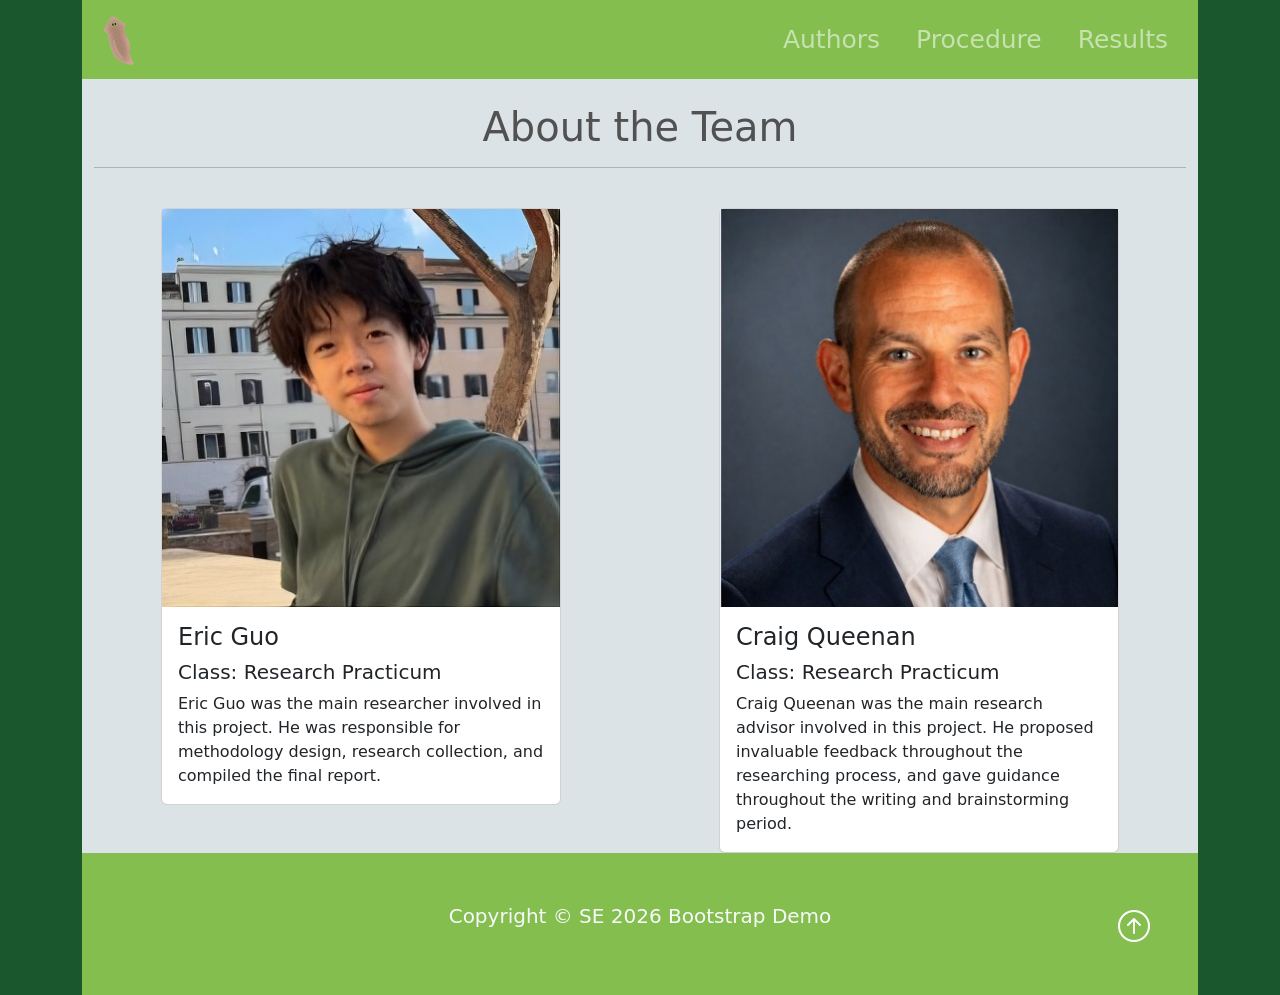
==== authors.html @ 47208301 "first commit" ====
<!DOCTYPE html>
<html lang="en">

<head>
    <meta charset="UTF-8">
    <meta name="viewport" content="width=device-width, initial-scale=1.0">
    <title>Activity 2.1.5 Class Demo</title>

    <link href="https://cdn.jsdelivr.net/npm/bootstrap@5.3.8/dist/css/bootstrap.min.css" rel="stylesheet"
        integrity="sha384-sRIl4kxILFvY47J16cr9ZwB07vP4J8+LH7qKQnuqkuIAvNWLzeN8tE5YBujZqJLB" crossorigin="anonymous">

    <link rel="stylesheet" href="https://cdn.jsdelivr.net/npm/bootstrap-icons@1.13.1/font/bootstrap-icons.min.css">
    <link rel="stylesheet" href="styles.css">

    <script src="https://cdn.jsdelivr.net/npm/bootstrap@5.3.8/dist/js/bootstrap.bundle.min.js"
        integrity="sha384-FKyoEForCGlyvwx9Hj09JcYn3nv7wiPVlz7YYwJrWVcXK/BmnVDxM+D2scQbITxI"
        crossorigin="anonymous"></script>
</head>

<body class="body">
    <div class="container-lg min-vh-100">
        <header>
            <!-- Navbar -->
            <nav class="navbar navbar-expand-lg nav-background-color" data-bs-theme="dark">
                <div class="container">
                    <a href="index.html" class="navbar-brand"> <!-- Website Brand-->
                        <img src="img/planaria.png" alt="Planaria Logo" class="d-inline-block align-text-top w-50">
                    </a>

                    <!-- Hamburger Menu Button -->
                    <button class="navbar-toggler" type="button" data-bs-toggle="collapse" data-bs-target="#navmenu">
                        <span class="navbar-toggler-icon"></span>
                    </button>

                    <!-- Collapsible navbar menu with custom hover underline CSS animation-->

                    <div class="collapse navbar-collapse" id="navmenu"> <!-- Links to Hamburger icon -->
                        <ul class="navbar-nav ms-auto"> <!-- ms-auto provides auto margin spacing-->
                            <li class="nav-item">
                                <a href="authors.html"
                                    class="nav-link hover-underline-animation nav-menu-item">Authors</a>
                            </li>
                            <li class="nav-item">
                                <a href="procedure.html"
                                    class="nav-link hover-underline-animation nav-menu-item">Procedure</a>
                            </li>
                            <li class="nav-item">
                                <a href="results.html"
                                    class="nav-link hover-underline-animation nav-menu-item">Results</a>
                            </li>
                        </ul>
                    </div>
                </div>
            </nav>
        </header>

        <!-- About the Team -->
        <section class="authors">
            <div class="container">
                <br>
                <h1 class="text-center about-team"> About the Team </h1>
                <hr> <br> <!-- Horizontal line and line break-->


                <!-- Cards organized in a 2 x 2 table format-->
                <div class="row row-cols-2 rows-cols-md-2 g-4">
                    <div class="col">
                        <div class="card about">
                            <img src="img/eric.jpeg" alt="Eric Guo">
                            <div class="card-body">
                                <h4 class="card-title">Eric Guo</h4>
                                <h5>Class: Research Practicum</h5>
                                <p class="card-text">  Eric Guo was the main researcher involved in this project. He was responsible
                                    for methodology design, research collection, and compiled the final report. 
                                </p>
                            </div>

                        </div>


                    </div>

                    <div class="col">
                        <div class="card about">
                            <img src="img/queenan.jpg" alt="Craig Queenan">
                            <div class="card-body">
                                <h4 class="card-title">Craig Queenan</h4>
                                <h5>Class: Research Practicum</h5>
                                <p class="card-text"> Craig Queenan was the main research advisor involved in this project. He proposed
                                    invaluable feedback throughout the researching process, and gave guidance throughout the writing 
                                    and brainstorming period.
                                </p>
                            </div>

                        </div>


                    </div>



                </div>
            </div>
        </section>


        <!-- Footer-->
        <footer class="p-5 footer text-light text-center position-relative">
            <div class="container">
                <p class="lead"> Copyright &copy; SE 2026 Bootstrap Demo </p>
                <a href="#" class="position-absolute bottom-0 end-0 p-5">
                    <i class="bi bi-arrow-up-circle h2 icon-white"></i>
                </a>
            </div>
        </footer>


    </div>

</body>

</html>
---- styles.css ----
/* ----------------- Class CSS ----------------- */

.about{
    width:400px;
    margin: auto;
}

.about-team{
    color:rgb(82, 81, 81)
}

.authors{
    background-color: #dbe3e7;
}

.body{
    background-color: rgb(27, 87, 44);
}

.chartjs-sample{
    background-color: #8fa3ab;
}

.footer{                
    background-color: #83be4e;
}

.icon-white{            /* Arrow icon at bottom of page */
    color: #FFFFFF;
}

.nav-background-color{   /* navbar background color */
    background-color: #83be4e;
}

.nav-menu-item{               /* navbar link text properties */
    font-size:25px;
    margin-left: 10px;
    margin-right: 10px;
}

.overview{
    background-color: #dbe3e7;
}

.overview-left-padding{
    padding-left: 20px;
}

.overview-right-padding{  
    padding-right: 20px;
}

.procedure{
    background-color: #dbe3e7;
    padding: 1px;
}

.showcase{
    background-color: #377d4a; /*#0096c7*/
}

/* ----------------- ID CSS ----------------- */

/* -----------------Underline Animation CSS -----------------*/
#chart-wrapper{
    margin: auto;
    padding: 10px; 
    min-height: 400px;
    background-color: whitesmoke !important;
    justify-content: center;
    align-items: center;  
}



.hover-underline-animation {
    display: inline-block;
    position: relative;
    /*color: #0087ca;*/
  }
  
.hover-underline-animation:after {
    content: '';
    position: absolute;
    width: 100%;
    transform: scaleX(0);
    height: 2px;
    bottom: 0;
    left: 0;
    background-color: #eae6e6;
    /*transform-origin: bottom right;*/
    transition: transform 0.35s ease-out;
}
  
.hover-underline-animation:hover:after {
    transform: scaleX(1);
    /*transform-origin: bottom left;*/
}
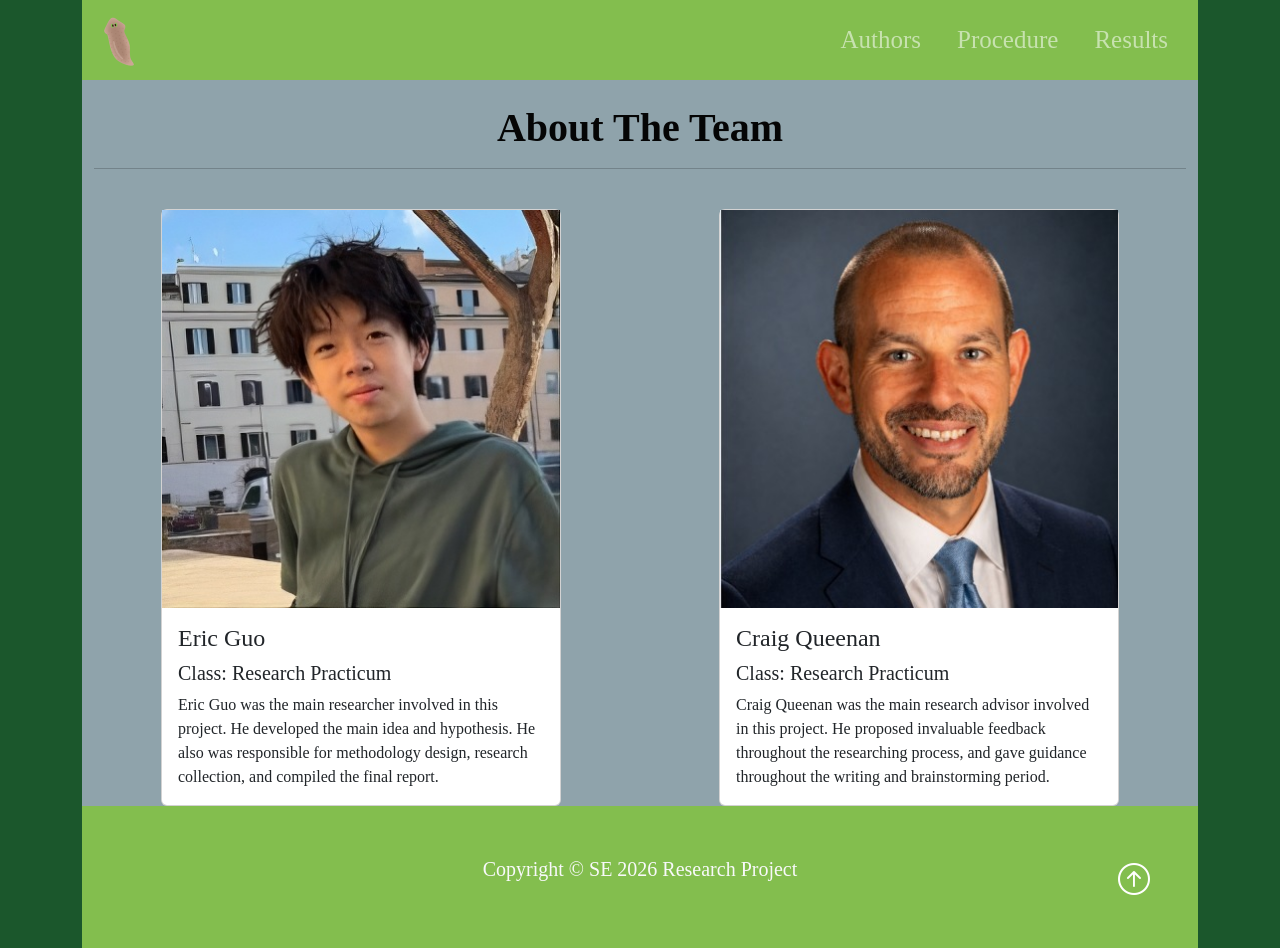
==== commit 1806deb8: "updates" ====
--- a/authors.html
+++ b/authors.html
@@ -58,7 +58,7 @@
         <section class="authors">
             <div class="container">
                 <br>
-                <h1 class="text-center about-team"> About the Team </h1>
+                <h1 class="text-center about-team">  <strong> About The Team </strong>  </h1>
                 <hr> <br> <!-- Horizontal line and line break-->
 
 
@@ -70,7 +70,8 @@
                             <div class="card-body">
                                 <h4 class="card-title">Eric Guo</h4>
                                 <h5>Class: Research Practicum</h5>
-                                <p class="card-text">  Eric Guo was the main researcher involved in this project. He was responsible
+                                <p class="card-text">  Eric Guo was the main researcher involved in this project. He developed the main
+                                    idea and hypothesis. He also was responsible
                                     for methodology design, research collection, and compiled the final report. 
                                 </p>
                             </div>
@@ -107,7 +108,7 @@
         <!-- Footer-->
         <footer class="p-5 footer text-light text-center position-relative">
             <div class="container">
-                <p class="lead"> Copyright &copy; SE 2026 Bootstrap Demo </p>
+                <p class="lead"> Copyright &copy; SE 2026 Research Project </p>
                 <a href="#" class="position-absolute bottom-0 end-0 p-5">
                     <i class="bi bi-arrow-up-circle h2 icon-white"></i>
                 </a>
--- a/styles.css
+++ b/styles.css
@@ -6,11 +6,11 @@
 }
 
 .about-team{
-    color:rgb(82, 81, 81)
+    color:rgb(5, 5, 5)
 }
 
 .authors{
-    background-color: #dbe3e7;
+    background-color: #8fa3ab;
 }
 
 .body{
@@ -40,7 +40,7 @@
 }
 
 .overview{
-    background-color: #dbe3e7;
+    background-color: #8fa3ab;
 }
 
 .overview-left-padding{
@@ -52,12 +52,16 @@
 }
 
 .procedure{
-    background-color: #dbe3e7;
+    background-color: #8fa3ab;
     padding: 1px;
 }
 
 .showcase{
     background-color: #377d4a; /*#0096c7*/
+}
+
+* {
+    font-family: Futura;
 }
 
 /* ----------------- ID CSS ----------------- */
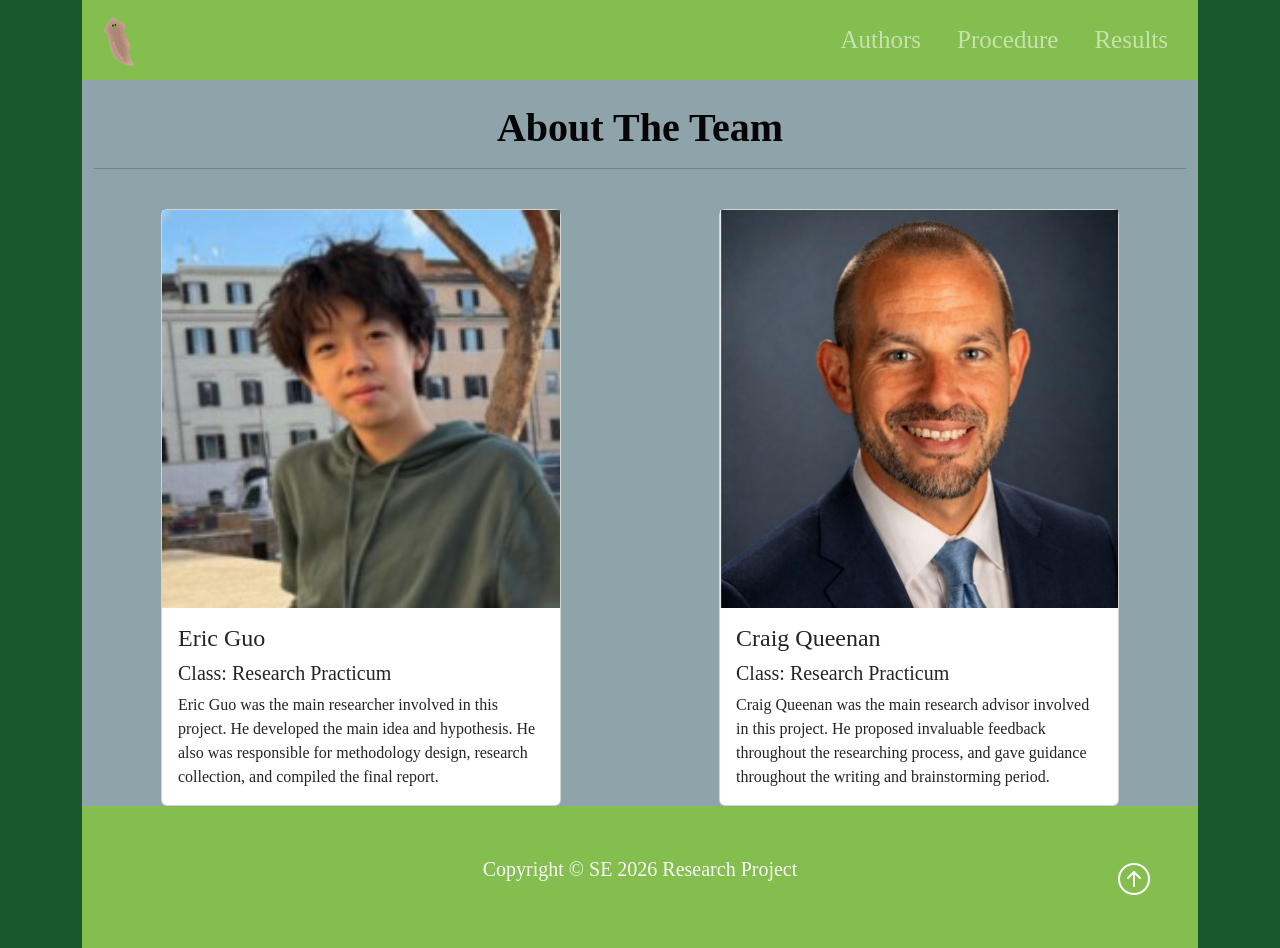
==== commit 9f0356fe: "." ====
--- a/authors.html
+++ b/authors.html
@@ -66,7 +66,7 @@
                 <div class="row row-cols-2 rows-cols-md-2 g-4">
                     <div class="col">
                         <div class="card about">
-                            <img src="img/eric.jpeg" alt="Eric Guo">
+                            <img src="img/eric.jpg" alt="Eric Guo">
                             <div class="card-body">
                                 <h4 class="card-title">Eric Guo</h4>
                                 <h5>Class: Research Practicum</h5>
--- a/styles.css
+++ b/styles.css
@@ -14,7 +14,7 @@
 }
 
 .body{
-    background-color: rgb(27, 87, 44);
+    background-color: rgb(27, 87, 45);
 }
 
 .chartjs-sample{
@@ -64,6 +64,18 @@
     font-family: Futura;
 }
 
+.overview li {
+    font-size: 20px;
+}
+
+.procedure-sizing {
+    width: 520px;
+    height: 210px;
+    display: block;
+    margin: auto;
+}
+
+
 /* ----------------- ID CSS ----------------- */
 
 /* -----------------Underline Animation CSS -----------------*/
@@ -100,4 +112,25 @@
 .hover-underline-animation:hover:after {
     transform: scaleX(1);
     /*transform-origin: bottom left;*/
+}
+
+.hypothesis {
+    width: 70%;
+    margin: 30px auto;
+    padding: 25px;
+    border: 2px solid black;
+    text-align: cent
+}
+
+#chart-wrapper{
+    margin: auto;
+    padding: 10px;
+    /* If nesting a chart's container within another container, remove the 
+       height and width values.  The outer container will control the dimensions */ 
+    /*height: 40vh; */
+    max-width: 100%;
+    min-height: 500px;
+    background-color: whitesmoke !important;
+    justify-content: center;
+    align-items: center;  
 }
